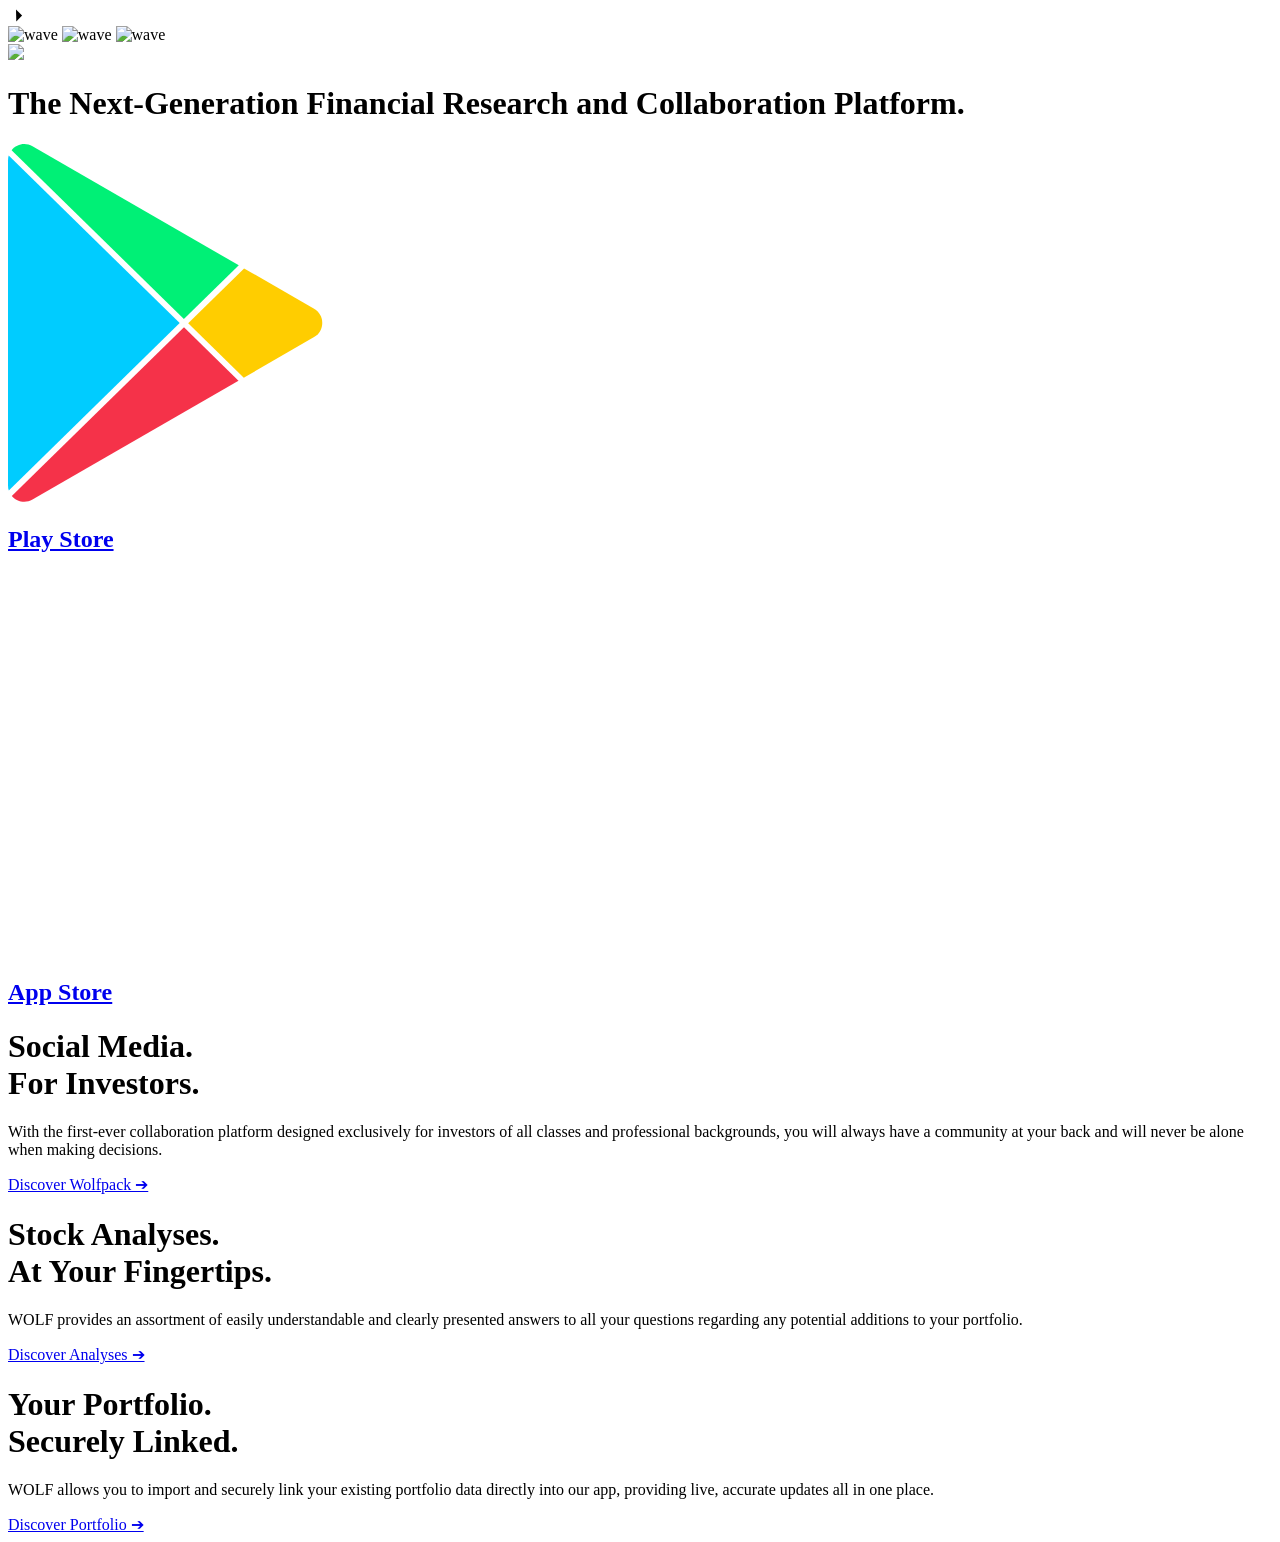
==== index.html @ e565af98 "Add files via upload" ====
<!DOCTYPE html>
<html lang="en">
<head>
    <meta charset="UTF-8">
    <meta name="viewport" content="width=device-width, initial-scale=1.0">
    <meta http-equiv="X-UA-Compatible" content="ie=edge">
    <link href="https://fonts.googleapis.com/css2?family=Libre+Baskerville:ital,wght@0,400;0,700;1,400&family=Merriweather:ital,wght@0,300;0,400;0,700;0,900;1,300;1,400;1,700;1,900&family=Poppins:ital,wght@0,100;0,200;0,300;0,400;0,500;0,600;0,700;0,800;0,900;1,100;1,200;1,300;1,400;1,500;1,600;1,700;1,800;1,900&family=Raleway:ital,wght@0,100;0,200;0,300;0,400;0,500;0,600;0,700;0,800;0,900;1,100;1,200;1,300;1,400;1,500;1,600;1,700;1,800;1,900&family=Source+Serif+Pro:wght@400;600;700&display=swap" rel="stylesheet">
    <link href = 'CSS/style.css' rel = 'stylesheet'>
    <link href = 'CSS/landing.css' rel = 'stylesheet'>
    <link rel="apple-touch-icon" sizes="180x180" href="/apple-touch-icon.png" />
    <link rel="icon" type="image/png" sizes="32x32" href="./Assets/favicon-32.png" />
    <link rel="icon" type="image/png" sizes="16x16" href="./Assets/favicon-16.png" />
    <link rel="manifest" href="/site.webmanifest" />
    <link rel="mask-icon" href="/safari-pinned-tab.svg" color="#2d89ef" />
    <meta name="apple-mobile-web-app-title" content="WOLF" />
    <meta name="application-name" content="WOLF" />
    <meta name="msapplication-TileColor" content="#2d89ef" />
    <meta name="theme-color" content="#ffffff" />
    <meta charset="UTF-8" />
    <meta name="viewport" content="width=device-width, initial-scale=1.0" />
    <meta
      name="description"
      content="WOLF makes investment research simple, clear, and actionable. Examine the stock market from a new perspective, and collaborate with our growing community, as you grow your money and financial literacy. Regardless of your financial background, WOLF’s investment analyses, built in Academy, and collaboration abilities, will give you the necessary tools to invest in your personal success."
    />
    <title>WOLF Financial</title>
</head>
<body>

    <a href = '#1'>
        <div id = 'pointer'>
            <svg version="1.1" xmlns="http://www.w3.org/2000/svg" xmlns:xlink="http://www.w3.org/1999/xlink" x="0px" y="0px" width="14.6px"
            height="13px" viewBox="0 0 14.6 13" style="overflow:visible;enable-background:new 0 0 14.6 13;" xml:space="preserve">
                <polyline points="8,0.5 14.1,6.6 8.3,12.5 	"/>
            </svg>
        </div>
    </a>

    <img class = 'wave' id = 'wave-1' src = 'Assets/wave-1.png' alt = 'wave'>
    <img class = 'wave' id = 'wave-2' src = 'Assets/wave-2.png' alt = 'wave'>
    <img class = 'wave' id = 'wave-3' src = 'Assets/wave-3.png' alt = 'wave'>

    <div class = 'slide first'>
        <div class = 'content'>

            <img id = 'app' src = 'Assets/wolf-app.png'>

            <div class = 'flagship'>
                <h1> The Next-Generation Financial Research and Collaboration Platform. </h1>
                <div class = 'row'>
                    <a href='https://play.google.com/store/apps/details?id=com.wolf.app&utm_source=landing&utm_campaign=softlaunch&pcampaignid=pcampaignidMKT-Other-global-all-co-prtnr-py-PartBadge-Mar2515-1'>
                        <div class = 'play store'>
                            <svg version="1.1" xmlns="http://www.w3.org/2000/svg" xmlns:xlink="http://www.w3.org/1999/xlink" x="0px" y="0px" width="314.2px"
                                height="357.8px" viewBox="0 0 314.2 357.8" style="overflow:visible;enable-background:new 0 0 314.2 357.8;"
                                xml:space="preserve">
                                <style type="text/css">
                                    .st0{fill:#00CCFF;}
                                    .st1{fill:#00F076;}
                                    .st2{fill:#FFCD00;}
                                    .st3{fill:#F53249;}
                                </style>
                                <defs>
                                </defs>
                                <path class="st0" d="M171.7,179.1L0.8,346.6C0.3,345,0,343.3,0,341.5V16.4c0-1.7,0.3-3.3,0.7-4.8L171.7,179.1z"/>
                                <path class="st1" d="M230.8,121.3L175.9,175L3.6,6.2C8.3,0.2,17-2.1,24.5,2.2L230.8,121.3z"/>
                                <path class="st2" d="M306.1,193.1l-70.3,40.6l-55.6-54.5l55.9-54.8l70,40.4C317,171.1,317,186.8,306.1,193.1z"/>
                                <path class="st3" d="M230.5,236.7l-206,118.9c-7.3,4.2-15.9,2.1-20.7-3.7l172.2-168.7L230.5,236.7z"/>
                            </svg>
                            <h2> Play Store </h2>
                        </div>
                    </a>
                    <a href="https://apps.apple.com/us/app/wolf-financial/id1518313068?itsct=apps_box&amp;itscg=30200">
                        <div class = 'app store'>
                            <svg version="1.1" xmlns="http://www.w3.org/2000/svg" xmlns:xlink="http://www.w3.org/1999/xlink" x="0px" y="0px" width="322.7px"
                                height="383.1px" viewBox="0 0 322.7 383.1" style="overflow:visible;enable-background:new 0 0 322.7 383.1;"
                                xml:space="preserve">
                                <style type="text/css">
                                    .st4{fill:#ffffff;}
                                </style>
                                <path class = 'st4' id="path4_2_" d="M315.9,298.6c-5.8,13.4-12.6,25.7-20.6,37c-10.8,15.5-19.7,26.1-26.5,32.1c-10.6,9.7-21.9,14.7-34.1,15
                                    c-8.7,0-19.3-2.5-31.5-7.5c-12.3-5-23.6-7.5-33.9-7.5c-10.8,0-22.5,2.5-34.9,7.5c-12.5,5-22.5,7.6-30.1,7.9
                                    c-11.6,0.5-23.3-4.6-34.9-15.4c-7.4-6.5-16.6-17.5-27.7-33.2c-11.9-16.7-21.7-36.1-29.3-58.3C4.1,252.3,0,229.1,0,206.7
                                    c0-25.7,5.5-47.8,16.6-66.4c8.7-14.9,20.4-26.7,34.9-35.3c14.6-8.6,30.2-13,47.2-13.3c9.3,0,21.4,2.9,36.5,8.5
                                    c15,5.6,24.7,8.5,28.9,8.5c3.2,0,13.9-3.4,32.1-10c17.2-6.2,31.7-8.7,43.6-7.7c32.2,2.6,56.4,15.3,72.5,38.2
                                    c-28.8,17.5-43.1,41.9-42.8,73.3c0.3,24.5,9.1,44.8,26.6,60.9c7.9,7.5,16.7,13.3,26.5,17.4C320.6,287,318.3,292.9,315.9,298.6
                                    L315.9,298.6z M242,7.7c0,19.2-7,37-20.9,53.6c-16.8,19.7-37.2,31-59.3,29.3c-0.3-2.3-0.5-4.7-0.5-7.3c0-18.4,8-38.1,22.2-54.2
                                    c7.1-8.2,16.1-14.9,27.1-20.3c10.9-5.3,21.3-8.3,31-8.8C241.9,2.6,242,5.2,242,7.7L242,7.7z"/>
                            </svg>
                            <h2> App Store </h2>
                        </div>
                    </a>
                </div>
            </div>

        </div>
    </div>

    <div class = 'slide light' id = '1'>
        <div class = 'content'>

            <div class = 'animation' id = 'wolfpack'>
            </div>

            <div class = 'expo'>
                <h1> Social Media. <br> <span class = 'italic'> For Investors. </span>  </h1>
                <p> With the first-ever collaboration platform designed exclusively for investors
                    of all classes and professional backgrounds, you will always have a community
                    at your back and will never be alone when making decisions.</p>
                <a href = 'info/wolfpack.html'>
                    <div class = 'button'> Discover Wolfpack ➔ </div>
                </a>
            </div>

        </div>
    </div>

    <div class = 'slide right' id = '2'>
        <div class = 'content'>

            <div class = 'expo'>
                <h1> Stock Analyses. <br> <span class = 'italic'> At Your Fingertips.</span> </h1>
                <p> WOLF provides an assortment of easily
                    understandable and clearly presented
                    answers to all your questions regarding
                    any potential additions to your portfolio.  </p>
                <a href = 'info/analysis.html'>
                    <div class = 'button'> Discover Analyses ➔ </div>
                </a>
            </div>

            <div class = 'animation light' id = 'analysis'>
            </div>

        </div>
    </div>

    <div class = 'slide light' id = '3'>
        <div class = 'content'>

            <div class = 'animation' id = 'portfolio'>
            </div>

            <div class = 'expo'>
                <h1> Your Portfolio. <br> <span class = 'italic'> Securely Linked.</span> </h1>
                <p> WOLF allows you to import and securely link your existing portfolio data
                    directly into our app, providing live, accurate updates all in one place.  </p>
                <a href = 'info/portfolio.html'>
                    <div class = 'button'> Discover Portfolio ➔</div>
                </a>
            </div>

        </div>
    </div>

    <!--
    <div class = 'slide right' id = '4'>
        <div class = 'content'>

            <div class = 'expo'>
                <h1> Financial Education. <br> <span class = 'italic'> For Everyone. </span>  </h1>
                <p> WOLF Academy is an interactive education platform designed to equip beginners with the tools for financial success.  </p>
                <a href = 'info/academy.html'>
                    <div class = 'button'> Discover Academy ➔</div>
                </a>
            </div>

            <div class = 'animation light' id = 'academy'>
            </div>

        </div>
    </div>
    -->

    <div id = 'dots'>
        <a href = '#1'> <div class = 'dot'></div> </a>
        <a href = '#2'> <div class = 'dot'></div> </a>
        <a href = '#3'> <div class = 'dot'></div> </a>
    </div>


</body>
<script src = 'JS/functions.js'></script>
<script src = 'JS/bodymovin.js'></script>
<script src = 'JS/landing.js'></script>
<script src = 'JS/global.js'></script>
<script>
    Id('index').classList.add('active')
</script>
</html>
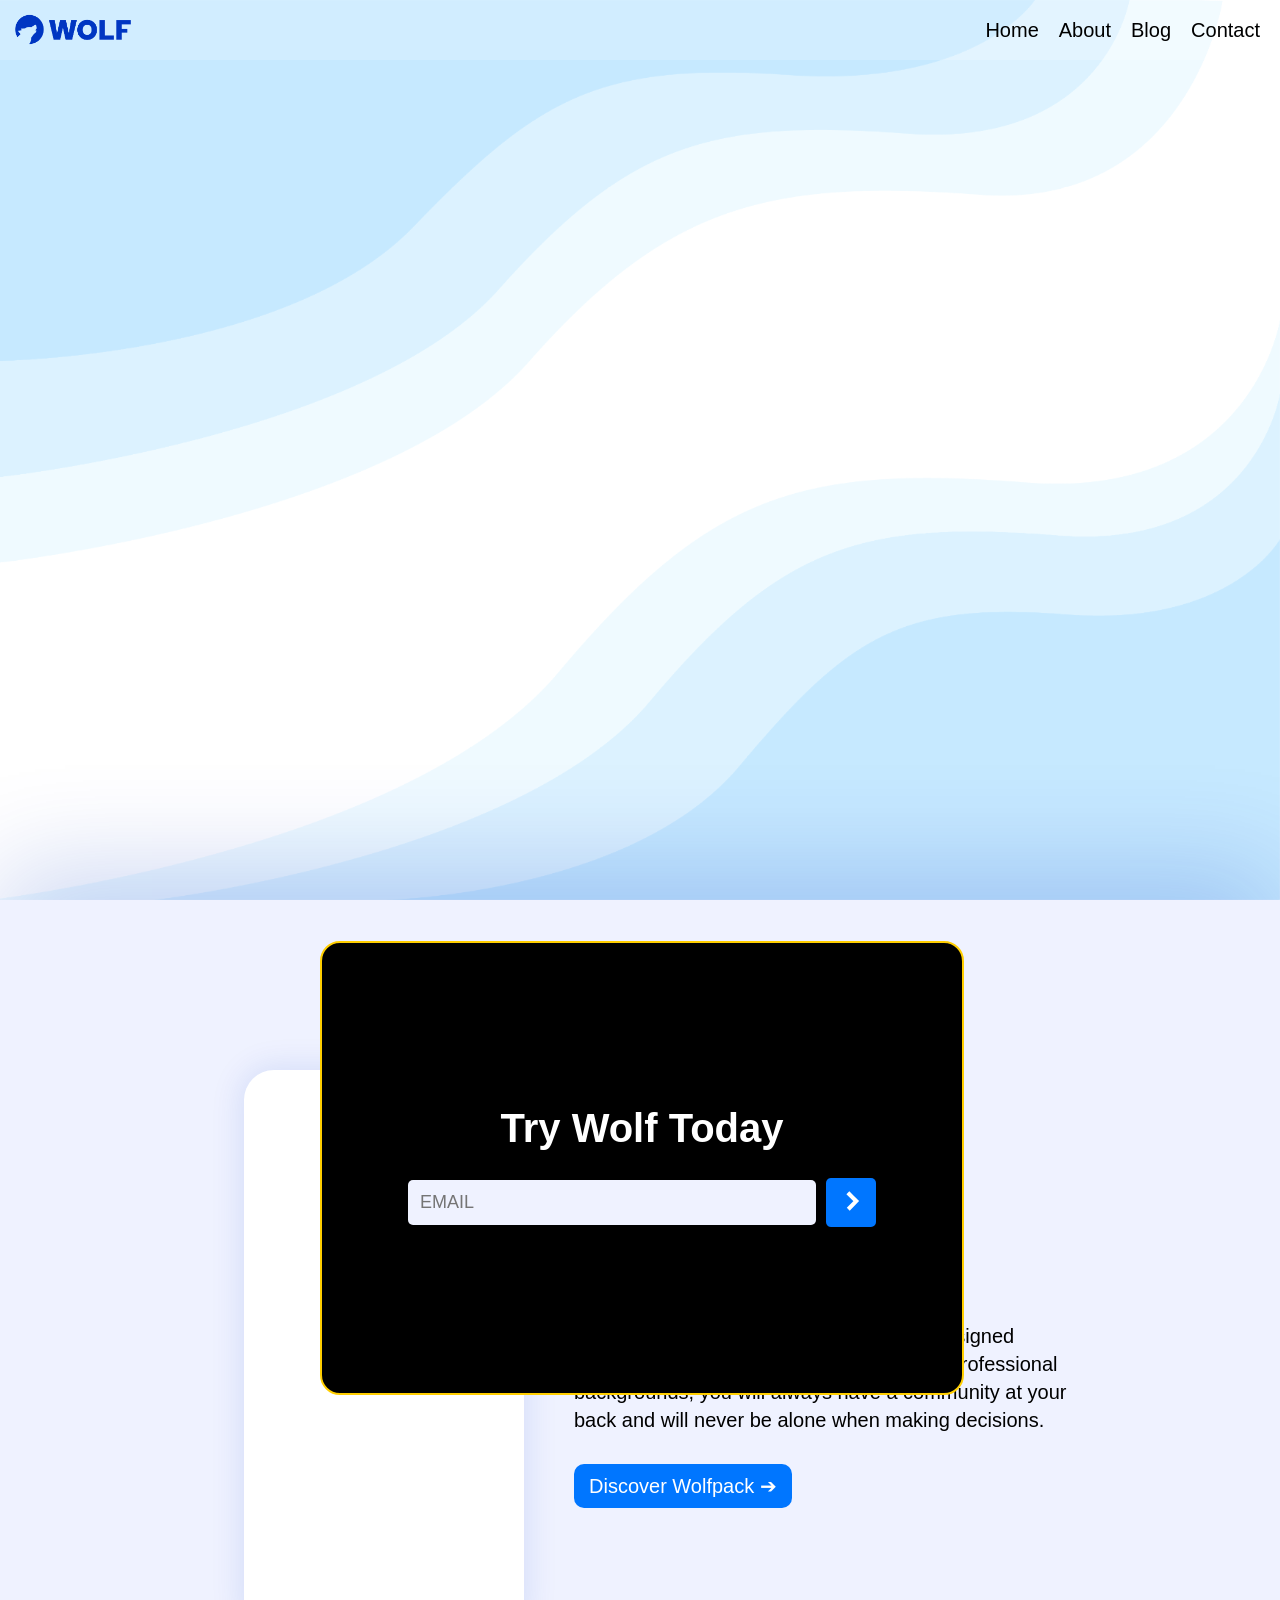
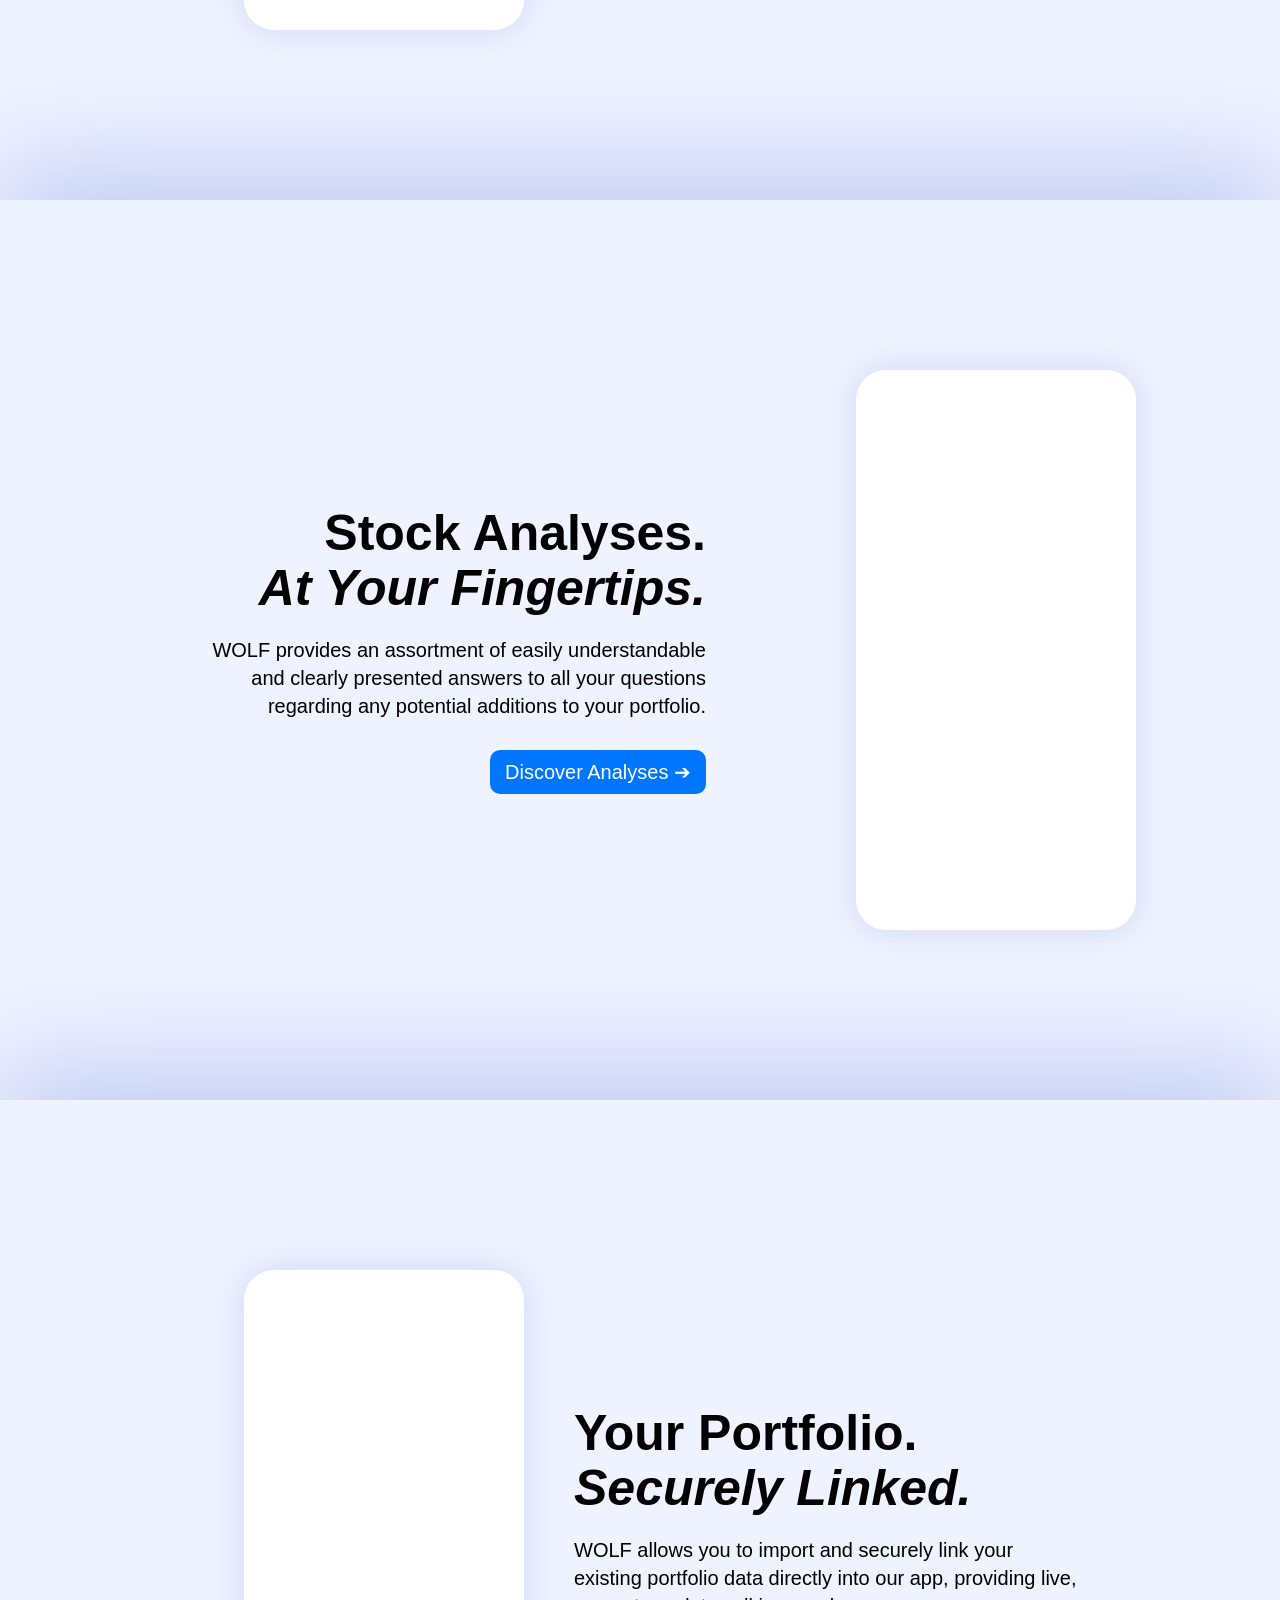
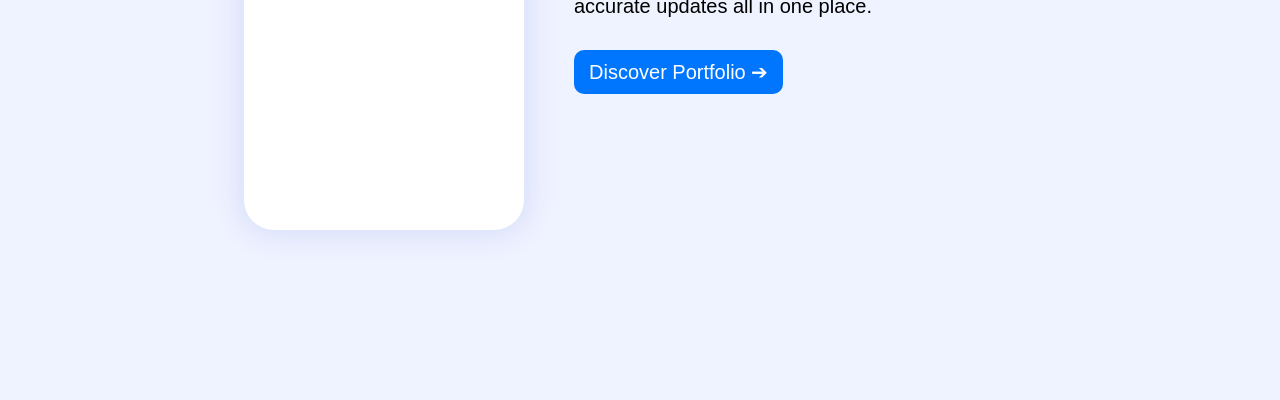
==== commit 29d68548: "Add files via upload" ====
--- a/index.html
+++ b/index.html
@@ -42,7 +42,7 @@
     <div class = 'slide first'>
         <div class = 'content'>
 
-            <img id = 'app' src = 'Assets/wolf-app.png'>
+            <img id = 'app' src = 'Assets/wolf-hero.png'>
 
             <div class = 'flagship'>
                 <h1> The Next-Generation Financial Research and Collaboration Platform. </h1>
--- a/CSS/style.css
+++ b/CSS/style.css
@@ -0,0 +1,627 @@
+body {
+  background: white;
+  color: black;
+  font-family: Poppins, sans-serif;
+  scroll-behavior: smooth;
+  overflow-x: hidden;
+  margin: 0;
+}
+
+a {
+  text-decoration: none;
+  color: black;
+}
+
+input {
+  outline: none;
+  border: none;
+  font-family: Poppins, sans-serif;
+}
+
+button {
+  outline: none;
+  border: none;
+}
+
+textarea {
+  outline: none;
+  border: none;
+  font-family: Poppins, sans-serif;
+}
+
+::-webkit-scrollbar {
+  width: 2px;
+  background: black;
+}
+
+::-webkit-scrollbar-thumb {
+  background: rgba(255, 255, 255, 0.4);
+}
+
+.button {
+  cursor: pointer;
+}
+
+.main {
+  margin: 0;
+  margin-top: 60px;
+}
+
+@media screen and (min-width: 800px) {
+  #navbar {
+    display: -webkit-box;
+    display: -ms-flexbox;
+    display: flex;
+    -webkit-box-pack: justify;
+        -ms-flex-pack: justify;
+            justify-content: space-between;
+    -webkit-box-align: center;
+        -ms-flex-align: center;
+            align-items: center;
+    position: fixed;
+    top: 0;
+    left: 0;
+    width: 100%;
+    height: 60px;
+    z-index: 5;
+    background: rgba(255, 255, 255, 0.2);
+  }
+  #navbar #mast {
+    height: 35px;
+    width: 120px;
+    padding: 0;
+    margin-left: 13px;
+    margin-top: 3px;
+  }
+  #navbar #nav {
+    display: -webkit-box;
+    display: -ms-flexbox;
+    display: flex;
+    -webkit-box-align: center;
+        -ms-flex-align: center;
+            align-items: center;
+    height: 100%;
+  }
+  #navbar #nav .navbtn {
+    font-weight: 500;
+    font-size: 20px;
+    margin-right: 20px;
+    -webkit-transition: 0.2s ease;
+    transition: 0.2s ease;
+  }
+  #navbar #nav .navbtn:hover {
+    color: #0076FF;
+  }
+  #navbar #nav .button {
+    background: #FFCE00;
+    border-radius: 10px;
+    padding: 3px;
+    padding-left: 20px;
+    padding-right: 20px;
+    margin-left: 10px;
+    margin-right: 10px;
+    font-weight: 600;
+    font-size: 20px;
+    color: black;
+    -webkit-transition: 0.2s ease;
+    transition: 0.2s ease;
+  }
+  #navbar #nav .button:hover {
+    background: #ffb515;
+  }
+  #modal {
+    position: fixed;
+    width: 50vw;
+    height: 50vh;
+    background-color: black;
+    border: 2px solid #FFCE00;
+    border-radius: 20px;
+    bottom: -55vh;
+    left: 25vw;
+    z-index: 5;
+    -webkit-transition: 0.3s ease;
+    transition: 0.3s ease;
+    display: -webkit-box;
+    display: -ms-flexbox;
+    display: flex;
+    -webkit-box-orient: vertical;
+    -webkit-box-direction: normal;
+        -ms-flex-direction: column;
+            flex-direction: column;
+    -webkit-box-align: center;
+        -ms-flex-align: center;
+            align-items: center;
+    -webkit-box-pack: center;
+        -ms-flex-pack: center;
+            justify-content: center;
+    text-align: center;
+    color: white;
+  }
+  #modal.active {
+    bottom: 25vh;
+  }
+  #modal .container {
+    width: 100%;
+    opacity: 0;
+    -webkit-transition: 0.2s ease;
+    transition: 0.2s ease;
+    display: none;
+    -webkit-box-orient: vertical;
+    -webkit-box-direction: normal;
+        -ms-flex-direction: column;
+            flex-direction: column;
+    -webkit-box-align: center;
+        -ms-flex-align: center;
+            align-items: center;
+    -webkit-box-pack: center;
+        -ms-flex-pack: center;
+            justify-content: center;
+  }
+  #modal .container.visible {
+    display: -webkit-box;
+    display: -ms-flexbox;
+    display: flex;
+    opacity: 1;
+  }
+  #modal h1 {
+    font-size: 40px;
+    font-weight: 700;
+    text-align: center;
+    color: white;
+  }
+  #modal h2 {
+    font-size: 25px;
+    font-weight: 500;
+    margin: 0;
+    text-align: center;
+    color: white;
+  }
+  #modal .horflex {
+    width: 100%;
+    display: -webkit-box;
+    display: -ms-flexbox;
+    display: flex;
+    -webkit-box-pack: center;
+        -ms-flex-pack: center;
+            justify-content: center;
+    -webkit-box-align: center;
+        -ms-flex-align: center;
+            align-items: center;
+    margin-bottom: 30px;
+  }
+  #modal #email {
+    background: #eff2ff;
+    font-size: 18px;
+    padding: 10px;
+    margin: 0;
+    border-radius: 5px;
+    -webkit-transition: 0.2s ease;
+    transition: 0.2s ease;
+    border: 2px solid rgba(239, 242, 255, 0);
+    width: 60%;
+  }
+  #modal #email:hover {
+    border: 2px solid #0076FF;
+  }
+  #modal #beta {
+    background: #0076FF;
+    border-radius: 5px;
+    width: -webkit-fit-content;
+    width: -moz-fit-content;
+    width: fit-content;
+    padding: 10px;
+    padding-left: 15px;
+    margin: 0;
+    padding-right: 15px;
+    -webkit-box-flex: stretch;
+        -ms-flex-positive: stretch;
+            flex-grow: stretch;
+    font-weight: 600;
+    font-size: 25px;
+    color: white;
+    -webkit-transition: 0.2s ease;
+    transition: 0.2s ease;
+    margin-left: 10px;
+    cursor: pointer;
+  }
+  #modal #beta:hover {
+    background: #0051ff;
+  }
+  #modal #beta svg {
+    height: 20px;
+    width: 20px;
+  }
+  #modal #beta svg polyline {
+    -webkit-transform: translateX(-3px);
+            transform: translateX(-3px);
+    height: 100%;
+    width: 100%;
+    stroke: white;
+    fill: none;
+    stroke-width: 3px;
+  }
+  #modal #ok {
+    background: #0076FF;
+    border-radius: 5px;
+    width: -webkit-fit-content;
+    width: -moz-fit-content;
+    width: fit-content;
+    padding: 10px;
+    padding-left: 15px;
+    margin: auto;
+    margin-top: 30px;
+    padding-right: 15px;
+    -webkit-box-flex: stretch;
+        -ms-flex-positive: stretch;
+            flex-grow: stretch;
+    font-weight: 600;
+    font-size: 25px;
+    color: white;
+    -webkit-transition: 0.2s ease;
+    transition: 0.2s ease;
+    cursor: pointer;
+  }
+  #modal #ok:hover {
+    background: #0051ff;
+  }
+  #dark {
+    position: fixed;
+    top: 0;
+    left: 0;
+    width: 100vw;
+    height: 100vh;
+    background-color: rgba(0, 0, 0, 0.5);
+    z-index: 4;
+    visibility: hidden;
+    opacity: 0;
+    -webkit-transition: 0.3s ease;
+    transition: 0.3s ease;
+  }
+  #dark.active {
+    visibility: visible;
+    opacity: 1;
+  }
+}
+
+@media screen and (max-width: 800px) {
+  #mast {
+    height: 35px;
+    width: 120px;
+    position: fixed;
+    top: 0;
+    left: 0;
+    z-index: 2;
+    padding: 10px;
+    padding-right: 100vw;
+    background-color: white;
+  }
+  #navfab {
+    position: fixed;
+    cursor: pointer;
+    top: 10px;
+    right: 10px;
+    z-index: 4;
+    background-color: rgba(0, 118, 255, 0.1);
+    border-radius: 5px;
+    height: 40px;
+    width: 40px;
+    display: -webkit-box;
+    display: -ms-flexbox;
+    display: flex;
+    -webkit-box-orient: vertical;
+    -webkit-box-direction: normal;
+        -ms-flex-direction: column;
+            flex-direction: column;
+    -webkit-box-align: center;
+        -ms-flex-align: center;
+            align-items: center;
+    -webkit-box-pack: center;
+        -ms-flex-pack: center;
+            justify-content: center;
+    -webkit-transition: 0.2s ease;
+    transition: 0.2s ease;
+  }
+  #navfab:hover {
+    background-color: rgba(255, 255, 255, 0.2);
+  }
+  #navfab div {
+    width: 28px;
+    height: 3px;
+    border-radius: 3px;
+    background-color: black;
+    margin-top: 3px;
+    margin-bottom: 3px;
+  }
+  #dark {
+    position: fixed;
+    top: 0;
+    left: 0;
+    width: 100vw;
+    height: 100vh;
+    background-color: rgba(0, 0, 0, 0.5);
+    z-index: 2;
+    visibility: hidden;
+    opacity: 0;
+    -webkit-transition: 0.3s ease;
+    transition: 0.3s ease;
+  }
+  #dark.active {
+    visibility: visible;
+    opacity: 1;
+  }
+  #nav {
+    display: -webkit-box;
+    display: -ms-flexbox;
+    display: flex;
+    -webkit-box-orient: vertical;
+    -webkit-box-direction: normal;
+        -ms-flex-direction: column;
+            flex-direction: column;
+    -webkit-box-align: end;
+        -ms-flex-align: end;
+            align-items: flex-end;
+    -webkit-box-pack: center;
+        -ms-flex-pack: center;
+            justify-content: center;
+    position: fixed;
+    top: 0;
+    right: -50vw;
+    z-index: 3;
+    width: 50vw;
+    height: 100vh;
+    background-color: white;
+    -webkit-transition: 0.3s ease;
+    transition: 0.3s ease;
+  }
+  #nav.active {
+    right: 0;
+  }
+  #nav .navbtn {
+    font-weight: 500;
+    font-size: 20px;
+    margin-left: 10px;
+    margin-right: 30px;
+    -webkit-transition: 0.2s ease;
+    transition: 0.2s ease;
+  }
+  #nav .navbtn:hover {
+    color: #FFCE00;
+  }
+  #nav .button {
+    background: #FFCE00;
+    border-radius: 10px;
+    padding: 3px;
+    padding-left: 20px;
+    padding-right: 20px;
+    margin-top: 20px;
+    margin-left: 10px;
+    margin-right: 30px;
+    font-weight: 600;
+    font-size: 25px;
+    color: black;
+    -webkit-transition: 0.2s ease;
+    transition: 0.2s ease;
+  }
+  #nav .button:hover {
+    background: #ffb515;
+  }
+  #modal {
+    position: fixed;
+    width: 80vw;
+    height: 50vh;
+    background-color: black;
+    border: 2px solid #FFCE00;
+    border-radius: 20px;
+    bottom: -55vh;
+    left: 10vw;
+    z-index: 5;
+    -webkit-transition: 0.3s ease;
+    transition: 0.3s ease;
+    display: -webkit-box;
+    display: -ms-flexbox;
+    display: flex;
+    -webkit-box-orient: vertical;
+    -webkit-box-direction: normal;
+        -ms-flex-direction: column;
+            flex-direction: column;
+    -webkit-box-align: center;
+        -ms-flex-align: center;
+            align-items: center;
+    -webkit-box-pack: center;
+        -ms-flex-pack: center;
+            justify-content: center;
+    text-align: center;
+    color: white;
+  }
+  #modal.active {
+    bottom: 25vh;
+  }
+  #modal .container {
+    width: 100%;
+    opacity: 0;
+    -webkit-transition: 0.2s ease;
+    transition: 0.2s ease;
+    display: none;
+    -webkit-box-orient: vertical;
+    -webkit-box-direction: normal;
+        -ms-flex-direction: column;
+            flex-direction: column;
+    -webkit-box-align: center;
+        -ms-flex-align: center;
+            align-items: center;
+    -webkit-box-pack: center;
+        -ms-flex-pack: center;
+            justify-content: center;
+  }
+  #modal .container.visible {
+    display: -webkit-box;
+    display: -ms-flexbox;
+    display: flex;
+    opacity: 1;
+  }
+  #modal h1 {
+    font-size: 25px;
+    line-height: calc(25px + 5px);
+    font-weight: 700;
+    text-align: center;
+    width: 90%;
+    color: white;
+  }
+  #modal h2 {
+    font-size: 20px;
+    font-weight: 500;
+    margin: 0;
+    text-align: center;
+    width: 90%;
+    color: white;
+  }
+  #modal .horflex {
+    width: 100%;
+    display: -webkit-box;
+    display: -ms-flexbox;
+    display: flex;
+    -webkit-box-pack: center;
+        -ms-flex-pack: center;
+            justify-content: center;
+    -webkit-box-align: center;
+        -ms-flex-align: center;
+            align-items: center;
+    margin-bottom: 30px;
+  }
+  #modal #email {
+    background: #eff2ff;
+    font-size: 18px;
+    padding: 10px;
+    margin: 0;
+    border-radius: 5px;
+    -webkit-transition: 0.2s ease;
+    transition: 0.2s ease;
+    border: 2px solid rgba(239, 242, 255, 0);
+    width: 60%;
+  }
+  #modal #email:hover {
+    border: 2px solid #0076FF;
+  }
+  #modal #beta {
+    background: #0076FF;
+    border-radius: 5px;
+    width: -webkit-fit-content;
+    width: -moz-fit-content;
+    width: fit-content;
+    padding: 10px;
+    padding-left: 15px;
+    margin: 0;
+    padding-right: 15px;
+    -webkit-box-flex: stretch;
+        -ms-flex-positive: stretch;
+            flex-grow: stretch;
+    font-weight: 600;
+    font-size: 25px;
+    color: white;
+    -webkit-transition: 0.2s ease;
+    transition: 0.2s ease;
+    margin-left: 10px;
+    cursor: pointer;
+  }
+  #modal #beta:hover {
+    background: #0051ff;
+  }
+  #modal #beta svg {
+    height: 20px;
+    width: 20px;
+  }
+  #modal #beta svg polyline {
+    -webkit-transform: translateX(-3px);
+            transform: translateX(-3px);
+    height: 100%;
+    width: 100%;
+    stroke: white;
+    fill: none;
+    stroke-width: 3px;
+  }
+  #modal #ok {
+    background: #0076FF;
+    border-radius: 5px;
+    width: -webkit-fit-content;
+    width: -moz-fit-content;
+    width: fit-content;
+    padding: 10px;
+    padding-left: 15px;
+    margin: auto;
+    margin-top: 30px;
+    padding-right: 15px;
+    -webkit-box-flex: stretch;
+        -ms-flex-positive: stretch;
+            flex-grow: stretch;
+    font-weight: 600;
+    font-size: 20px;
+    color: white;
+    -webkit-transition: 0.2s ease;
+    transition: 0.2s ease;
+    cursor: pointer;
+  }
+  #modal #ok:hover {
+    background: #0051ff;
+  }
+}
+
+.fail {
+  -webkit-animation: slide 0.4s;
+          animation: slide 0.4s;
+  border-color: red !important;
+}
+
+@-webkit-keyframes slide {
+  0% {
+    -webkit-transform: translateX(-0.5vw);
+            transform: translateX(-0.5vw);
+  }
+  20% {
+    -webkit-transform: translateX(0.5vw);
+            transform: translateX(0.5vw);
+  }
+  40% {
+    -webkit-transform: translateX(-0.5vw);
+            transform: translateX(-0.5vw);
+  }
+  60% {
+    -webkit-transform: translateX(0.5vw);
+            transform: translateX(0.5vw);
+  }
+  80% {
+    -webkit-transform: translateX(-0.5vw);
+            transform: translateX(-0.5vw);
+  }
+  100% {
+    -webkit-transform: translateX(0vw);
+            transform: translateX(0vw);
+  }
+}
+
+@keyframes slide {
+  0% {
+    -webkit-transform: translateX(-0.5vw);
+            transform: translateX(-0.5vw);
+  }
+  20% {
+    -webkit-transform: translateX(0.5vw);
+            transform: translateX(0.5vw);
+  }
+  40% {
+    -webkit-transform: translateX(-0.5vw);
+            transform: translateX(-0.5vw);
+  }
+  60% {
+    -webkit-transform: translateX(0.5vw);
+            transform: translateX(0.5vw);
+  }
+  80% {
+    -webkit-transform: translateX(-0.5vw);
+            transform: translateX(-0.5vw);
+  }
+  100% {
+    -webkit-transform: translateX(0vw);
+            transform: translateX(0vw);
+  }
+}
+/*# sourceMappingURL=style.css.map */
--- a/CSS/landing.css
+++ b/CSS/landing.css
@@ -0,0 +1,603 @@
+#notif {
+  display: none;
+}
+
+#wolf .st0 {
+  fill: #0286FF;
+}
+
+#wolf .st1 {
+  fill: #424555;
+}
+
+#wolf .st2 {
+  fill: #323545;
+}
+
+#wolf .st3 {
+  fill: #1C2232;
+}
+
+#wolf .st4 {
+  fill: #0E1625;
+}
+
+#wolf .st5 {
+  fill: #030303;
+}
+
+@media screen and (min-width: 800px) {
+  * {
+    scroll-behavior: smooth;
+  }
+  .wave {
+    position: fixed;
+    bottom: 0;
+    left: 0;
+    width: 100vw;
+    height: 100vh;
+    z-index: 0;
+    -webkit-animation: scale-in 2s ease-in;
+            animation: scale-in 2s ease-in;
+  }
+  #pointer {
+    height: 50px;
+    width: 50px;
+    position: fixed;
+    bottom: 50px;
+    left: calc(50vw  - 25px);
+    z-index: 3;
+    -webkit-animation: bounce infinite 0.8s alternate ease-in-out;
+            animation: bounce infinite 0.8s alternate ease-in-out;
+  }
+  #pointer svg {
+    height: 100%;
+    width: 100%;
+  }
+  #pointer svg polyline {
+    height: 100px;
+    stroke: #0076FF;
+    stroke-width: 1px;
+    stroke-linecap: round;
+    fill: none;
+  }
+  #dots {
+    position: fixed;
+    right: 20px;
+    top: calc(50vh);
+    z-index: 3;
+    height: 120px;
+    width: 30px;
+    display: -webkit-box;
+    display: -ms-flexbox;
+    display: flex;
+    visibility: hidden;
+    -webkit-box-orient: vertical;
+    -webkit-box-direction: normal;
+        -ms-flex-direction: column;
+            flex-direction: column;
+    -webkit-box-pack: space-evenly;
+        -ms-flex-pack: space-evenly;
+            justify-content: space-evenly;
+    border-radius: 50px;
+    -webkit-box-align: center;
+        -ms-flex-align: center;
+            align-items: center;
+    background-color: rgba(255, 255, 255, 0.3);
+    -webkit-transition: 0.2s ease;
+    transition: 0.2s ease;
+    opacity: 0;
+  }
+  #dots .dot {
+    width: 10px;
+    height: 10px;
+    border-radius: 50px;
+    background-color: #0076FF;
+    opacity: 0.5;
+  }
+  #dots .dot.active {
+    opacity: 1;
+  }
+  #dots.active {
+    opacity: 1;
+    visibility: visible;
+  }
+  @-webkit-keyframes bounce {
+    from {
+      -webkit-transform: translateY(0) rotate(90deg);
+              transform: translateY(0) rotate(90deg);
+    }
+    to {
+      -webkit-transform: translateY(15px) rotate(90deg);
+              transform: translateY(15px) rotate(90deg);
+    }
+  }
+  @keyframes bounce {
+    from {
+      -webkit-transform: translateY(0) rotate(90deg);
+              transform: translateY(0) rotate(90deg);
+    }
+    to {
+      -webkit-transform: translateY(15px) rotate(90deg);
+              transform: translateY(15px) rotate(90deg);
+    }
+  }
+  @-webkit-keyframes scale-in {
+    0% {
+      opacity: 0;
+      -webkit-transform: scale(3);
+              transform: scale(3);
+    }
+    50% {
+      opacity: 0;
+      -webkit-transform: scale(3);
+              transform: scale(3);
+    }
+    100% {
+      opacity: 1;
+      -webkit-transform: scale(1);
+              transform: scale(1);
+    }
+  }
+  @keyframes scale-in {
+    0% {
+      opacity: 0;
+      -webkit-transform: scale(3);
+              transform: scale(3);
+    }
+    50% {
+      opacity: 0;
+      -webkit-transform: scale(3);
+              transform: scale(3);
+    }
+    100% {
+      opacity: 1;
+      -webkit-transform: scale(1);
+              transform: scale(1);
+    }
+  }
+  .content {
+    display: -webkit-box;
+    display: -ms-flexbox;
+    display: flex;
+    -webkit-box-pack: center;
+        -ms-flex-pack: center;
+            justify-content: center;
+    -webkit-box-align: center;
+        -ms-flex-align: center;
+            align-items: center;
+    width: 1200px;
+    z-index: 3;
+  }
+  .content img {
+    height: 400px;
+    margin: 40px;
+  }
+  .flagship {
+    width: 700px;
+    max-width: 40vw;
+  }
+  .flagship h1 {
+    font-size: 50px;
+    margin: 0;
+    margin-bottom: 30px;
+    line-height: calc(50px + 5px);
+  }
+  .flagship .button {
+    background: #FFCE00;
+    border-radius: 12px;
+    padding: 5px;
+    width: -webkit-fit-content;
+    width: -moz-fit-content;
+    width: fit-content;
+    padding-left: 30px;
+    padding-right: 33px;
+    font-weight: 600;
+    font-size: 25px;
+    color: black;
+    -webkit-transition: 0.2s ease;
+    transition: 0.2s ease;
+  }
+  .flagship .button:hover {
+    background: #ffb515;
+  }
+  .flagship .row {
+    display: -webkit-box;
+    display: -ms-flexbox;
+    display: flex;
+    -webkit-box-pack: start;
+        -ms-flex-pack: start;
+            justify-content: flex-start;
+  }
+  .flagship .row .store {
+    height: 60px;
+    display: -webkit-box;
+    display: -ms-flexbox;
+    display: flex;
+    -webkit-box-align: center;
+        -ms-flex-align: center;
+            align-items: center;
+    -webkit-box-pack: start;
+        -ms-flex-pack: start;
+            justify-content: flex-start;
+    background: black;
+    padding-left: 15px;
+    padding-right: 15px;
+    margin-right: 20px;
+    border-radius: 15px;
+    -webkit-transition: 0.2s ease;
+    transition: 0.2s ease;
+    color: white;
+  }
+  .flagship .row .store svg {
+    height: 30px;
+    width: 30px;
+  }
+  .flagship .row .store h2 {
+    font-size: 20px;
+    line-height: 25px;
+    font-weight: 500;
+    margin-left: 10px;
+  }
+  .flagship .row .store:hover {
+    background: rgba(0, 0, 0, 0.8);
+  }
+  .animation {
+    margin: 0px;
+    margin-left: 100px;
+    width: 280px;
+    height: 560px;
+    border-radius: 30px;
+    background-color: white;
+    -webkit-box-shadow: 0 0 30px 5px rgba(0, 54, 194, 0.1);
+            box-shadow: 0 0 30px 5px rgba(0, 54, 194, 0.1);
+  }
+  .expo {
+    width: 600px;
+    margin: 50px;
+    max-width: 40vw;
+    display: -webkit-box;
+    display: -ms-flexbox;
+    display: flex;
+    -webkit-box-orient: vertical;
+    -webkit-box-direction: normal;
+        -ms-flex-direction: column;
+            flex-direction: column;
+  }
+  .expo h1 {
+    font-size: 50px;
+    line-height: calc(50px + 5px);
+    margin: 0;
+  }
+  .expo h1 .italic {
+    font-style: italic;
+  }
+  .expo p {
+    font-size: 20px;
+    line-height: 28px;
+  }
+  .expo .button {
+    background: #0076FF;
+    margin-top: 10px;
+    padding: 10px;
+    padding-left: 15px;
+    padding-right: 15px;
+    font-size: 20px;
+    font-weight: 400;
+    border-radius: 10px;
+    width: -webkit-fit-content;
+    width: -moz-fit-content;
+    width: fit-content;
+    -webkit-transition: 0.2s ease;
+    transition: 0.2s ease;
+    color: white;
+  }
+  .expo .button:hover {
+    background: #0051ff;
+  }
+  .slide {
+    display: -webkit-box;
+    display: -ms-flexbox;
+    display: flex;
+    -webkit-box-pack: center;
+        -ms-flex-pack: center;
+            justify-content: center;
+    -webkit-box-align: center;
+        -ms-flex-align: center;
+            align-items: center;
+    width: 100vw;
+    height: 100vh;
+    -webkit-transition: 0.3s ease;
+    transition: 0.3s ease;
+    position: -webkit-sticky;
+    position: sticky;
+    top: -10px;
+    background: #EFF2FF;
+    -webkit-box-shadow: 0 -30px 100px rgba(0, 54, 194, 0.2);
+            box-shadow: 0 -30px 100px rgba(0, 54, 194, 0.2);
+    z-index: 3;
+  }
+  .slide.first {
+    background: none;
+    z-index: 1;
+  }
+  .slide.right {
+    text-align: right;
+  }
+  .slide.right .expo {
+    -webkit-box-align: end;
+        -ms-flex-align: end;
+            align-items: flex-end;
+  }
+  .slide.gone {
+    opacity: 0.2;
+    -webkit-transform: translateY(-300px);
+            transform: translateY(-300px);
+  }
+}
+
+@media screen and (max-width: 800px) {
+  #wolf {
+    width: 40vh;
+    height: 40vh;
+    margin-bottom: 20px;
+  }
+  * {
+    scroll-behavior: smooth;
+  }
+  .wave {
+    position: fixed;
+    top: calc(50vh - 50vw);
+    left: calc(50vw - 50vh);
+    width: 100vh;
+    -webkit-transform: rotate(90deg);
+            transform: rotate(90deg);
+    z-index: 0;
+  }
+  #pointer {
+    height: 40px;
+    width: 40px;
+    position: fixed;
+    bottom: 50px;
+    left: calc(50vw  - 20px);
+    z-index: 3;
+    -webkit-animation: bounce infinite 0.8s alternate ease-in-out;
+            animation: bounce infinite 0.8s alternate ease-in-out;
+  }
+  #pointer svg {
+    height: 100%;
+    width: 100%;
+  }
+  #pointer svg polyline {
+    stroke: white;
+    opacity: 0.3;
+    stroke-width: 1px;
+    stroke-linecap: round;
+    fill: none;
+  }
+  @-webkit-keyframes bounce {
+    from {
+      -webkit-transform: translateY(15px) rotate(90deg);
+              transform: translateY(15px) rotate(90deg);
+    }
+    to {
+      -webkit-transform: translateY(30px) rotate(90deg);
+              transform: translateY(30px) rotate(90deg);
+    }
+  }
+  @keyframes bounce {
+    from {
+      -webkit-transform: translateY(15px) rotate(90deg);
+              transform: translateY(15px) rotate(90deg);
+    }
+    to {
+      -webkit-transform: translateY(30px) rotate(90deg);
+              transform: translateY(30px) rotate(90deg);
+    }
+  }
+  .slide {
+    display: -webkit-box;
+    display: -ms-flexbox;
+    display: flex;
+    -webkit-box-orient: vertical;
+    -webkit-box-direction: normal;
+        -ms-flex-direction: column;
+            flex-direction: column;
+    -webkit-box-pack: center;
+        -ms-flex-pack: center;
+            justify-content: center;
+    -webkit-box-align: center;
+        -ms-flex-align: center;
+            align-items: center;
+    width: 100vw;
+    height: 98vh;
+    -webkit-transition: 0.3s ease;
+    transition: 0.3s ease;
+    position: -webkit-sticky;
+    position: sticky;
+    top: -10px;
+    background: #EFF2FF;
+    -webkit-box-shadow: 0 -30px 200px rgba(0, 54, 194, 0.2);
+            box-shadow: 0 -30px 200px rgba(0, 54, 194, 0.2);
+  }
+  .slide.right {
+    text-align: right;
+  }
+  .slide.gone {
+    opacity: 0.2;
+    -webkit-transform: translateY(-300px);
+            transform: translateY(-300px);
+  }
+  .slide.first {
+    background: white;
+    -webkit-box-shadow: none;
+            box-shadow: none;
+    margin-top: 60px;
+  }
+  .content {
+    display: -webkit-box;
+    display: -ms-flexbox;
+    display: flex;
+    -webkit-box-pack: center;
+        -ms-flex-pack: center;
+            justify-content: center;
+    -webkit-box-orient: vertical;
+    -webkit-box-direction: normal;
+        -ms-flex-direction: column;
+            flex-direction: column;
+    -webkit-box-align: center;
+        -ms-flex-align: center;
+            align-items: center;
+    width: 90vw;
+    z-index: 1;
+  }
+  .content img {
+    width: 90vw;
+    margin-top: -80px;
+  }
+  .flagship {
+    width: 100vw;
+    display: -webkit-box;
+    display: -ms-flexbox;
+    display: flex;
+    -webkit-box-orient: vertical;
+    -webkit-box-direction: normal;
+        -ms-flex-direction: column;
+            flex-direction: column;
+    -webkit-box-pack: center;
+        -ms-flex-pack: center;
+            justify-content: center;
+    -webkit-box-align: center;
+        -ms-flex-align: center;
+            align-items: center;
+  }
+  .flagship h1 {
+    font-size: 24px;
+    line-height: 28px;
+    font-weight: 600;
+    margin-top: 20px;
+    width: 85vw;
+  }
+  .flagship .button {
+    background: #FFCE00;
+    border-radius: 12px;
+    padding: 5px;
+    width: -webkit-fit-content;
+    width: -moz-fit-content;
+    width: fit-content;
+    padding-left: 20px;
+    padding-right: 20px;
+    font-weight: 700;
+    font-size: 20px;
+    color: black;
+    -webkit-transition: 0.2s ease;
+    transition: 0.2s ease;
+  }
+  .flagship .button:hover {
+    background: #ffb515;
+  }
+  .flagship .row {
+    display: -webkit-box;
+    display: -ms-flexbox;
+    display: flex;
+    -webkit-box-pack: center;
+        -ms-flex-pack: center;
+            justify-content: center;
+    margin-top: 10px;
+  }
+  .flagship .row .store {
+    height: 45px;
+    display: -webkit-box;
+    display: -ms-flexbox;
+    display: flex;
+    -webkit-box-align: center;
+        -ms-flex-align: center;
+            align-items: center;
+    -webkit-box-pack: start;
+        -ms-flex-pack: start;
+            justify-content: flex-start;
+    background: black;
+    padding-left: 12px;
+    padding-right: 20px;
+    margin: 5px;
+    border-radius: 30px;
+    -webkit-transition: 0.2s ease;
+    transition: 0.2s ease;
+    color: white;
+  }
+  .flagship .row .store svg {
+    height: 18px;
+    width: 18px;
+    margin-left: 5px;
+  }
+  .flagship .row .store h2 {
+    font-size: 15px;
+    line-height: 18px;
+    font-weight: 500;
+    margin: 0;
+    margin-left: 10px;
+  }
+  .flagship .row .store:hover {
+    background: rgba(0, 0, 0, 0.8);
+  }
+  .animation {
+    margin: 0;
+    width: 25vh;
+    height: 50vh;
+    border-radius: 25px;
+    background-color: white;
+    -webkit-box-shadow: 0 0 30px 5px rgba(0, 54, 194, 0.1);
+            box-shadow: 0 0 30px 5px rgba(0, 54, 194, 0.1);
+  }
+  .expo {
+    text-align: center;
+    display: -webkit-box;
+    display: -ms-flexbox;
+    display: flex;
+    -webkit-box-orient: vertical;
+    -webkit-box-direction: normal;
+        -ms-flex-direction: column;
+            flex-direction: column;
+    -webkit-box-align: center;
+        -ms-flex-align: center;
+            align-items: center;
+    margin-top: 20px;
+  }
+  .expo h1 {
+    font-size: 22px;
+    font-weight: 600;
+    line-height: 28px;
+    margin-bottom: 0;
+  }
+  .expo h1 .italic {
+    font-style: italic;
+  }
+  .expo p {
+    margin: auto;
+    font-size: 15px;
+    line-height: 18px;
+    color: rgba(0, 0, 0, 0.5);
+    margin: 5px;
+    width: 95%;
+  }
+  .expo .button {
+    margin-top: 10px;
+    font-size: 16px;
+    color: white;
+    background: #0076FF;
+    padding: 5px;
+    padding-left: 20px;
+    padding-right: 20px;
+    font-weight: 500;
+    border-radius: 20px;
+    width: -webkit-fit-content;
+    width: -moz-fit-content;
+    width: fit-content;
+    -webkit-transition: 0.2s ease;
+    transition: 0.2s ease;
+  }
+  .expo .button:hover {
+    background: #0051ff;
+  }
+}
+/*# sourceMappingURL=landing.css.map */
